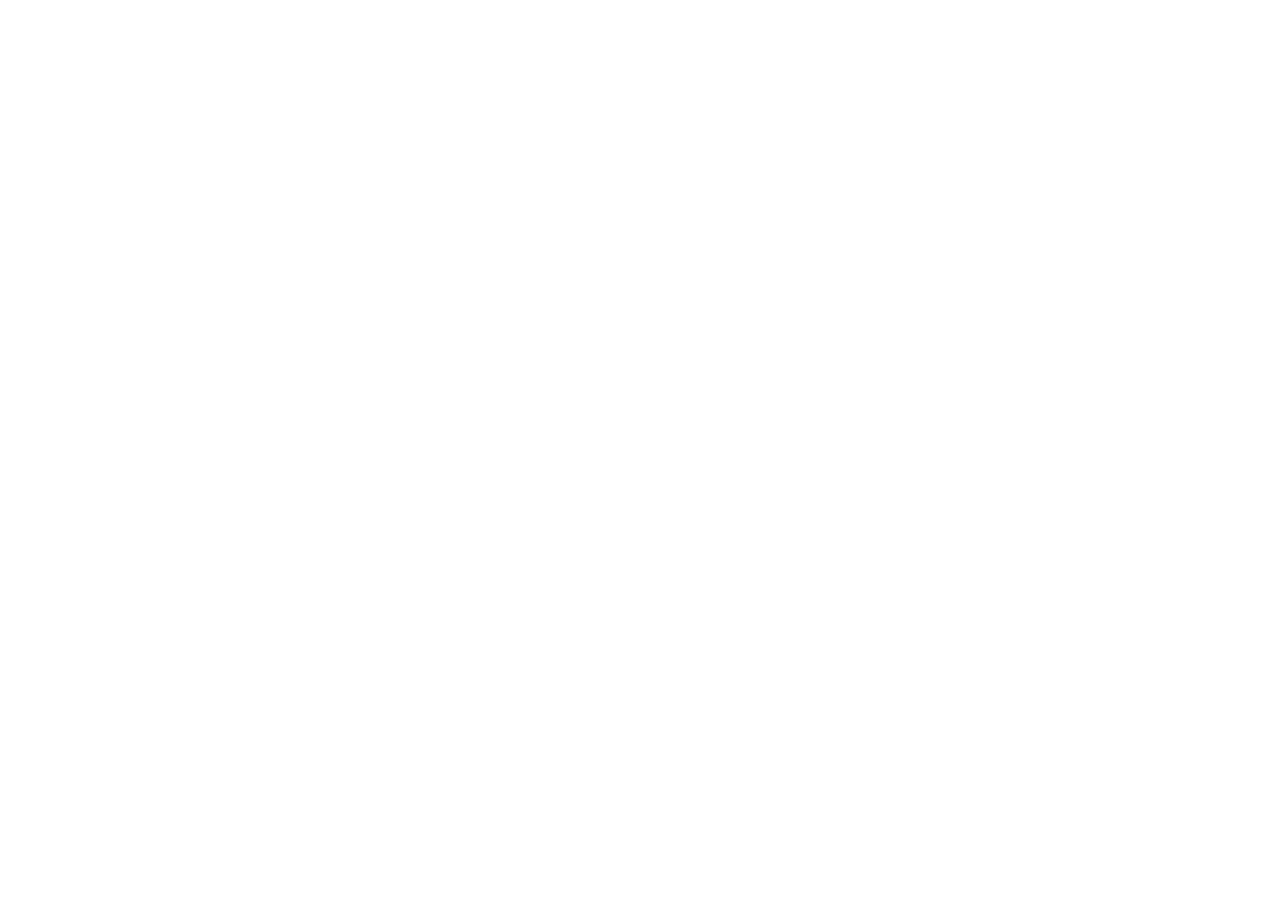
==== einopdracht/index.html @ c6a41807 "added folder with files" ====
<!DOCTYPE html>
<html lang="en">
  <head>
    <meta charset="UTF-8" />
    <meta http-equiv="X-UA-Compatible" content="IE=edge" />
    <meta name="viewport" content="width=device-width, initial-scale=1.0" />
    <title>Document</title>
    <link rel="stylesheet" href="./style.css" />
  </head>
  <body></body>
</html>
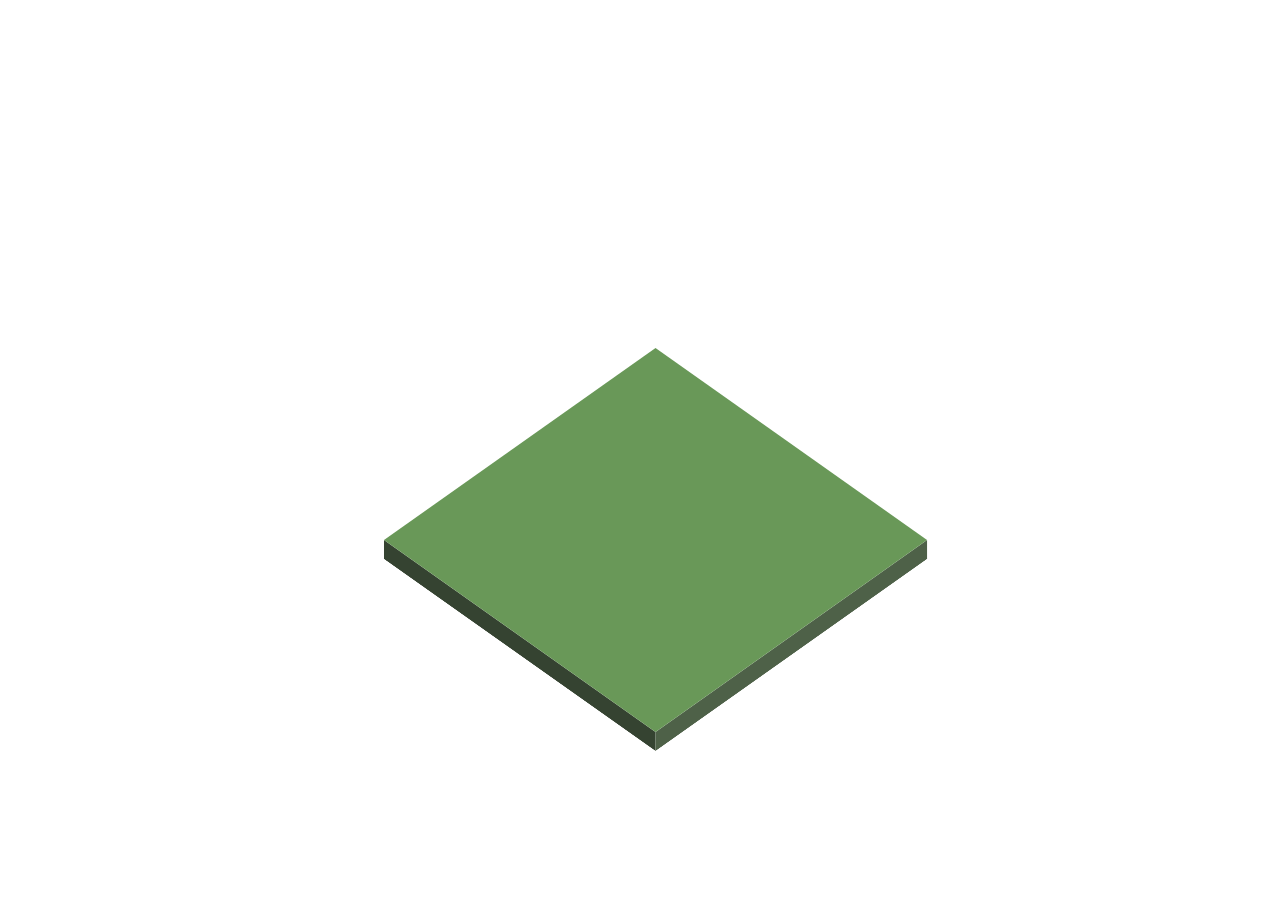
==== commit db672419: "made isometric grass" ====
--- a/einopdracht/index.html
+++ b/einopdracht/index.html
@@ -7,5 +7,20 @@
     <title>Document</title>
     <link rel="stylesheet" href="./style.css" />
   </head>
-  <body></body>
+  <body>
+    <main>
+      <!--  grass container  -->
+      <section>
+        <div></div>
+        <div></div>
+        <div></div>
+      </section>
+      <!--  house container  -->
+      <!--   <section>
+        <div></div>
+        <div></div>
+        <div></div>
+      </section> -->
+    </main>
+  </body>
 </html>
--- a/einopdracht/style.css
+++ b/einopdracht/style.css
@@ -0,0 +1,128 @@
+:root {
+  /*  house colors  */
+  --house-left: #f08080;
+  --house-right: #f4978e;
+
+  /* roof colors */
+  --roof-right: #ffdac9;
+  --roof-left: #d7987b;
+  --roof-top: #fbc4ab;
+
+  /* grass colors */
+  --grass-right: #4e6148;
+  --grass-left: #354331;
+  --grass-top: #699858;
+  --grass-shadow: #3e693b;
+
+  /*  tree dark  */
+  --tree-top-dark: #3b5035;
+  --tree-bottom-dark: #5c3636;
+
+  /*  tree light  */
+  --tree-top-light: #3f6134;
+  --tree-bottom-light: #714343;
+
+  /* campfire  */
+  --campfire-wood-base: #6a4f40;
+  --campfire-wood-end: #442e29;
+  --campfire-fire-within: #eada86;
+  --campfire-fire-middle: #e59459;
+  --campfire-fire-outer: #b52323;
+
+  /*  door  */
+  --door-front: #985151;
+  --door-side: #573535;
+  --door-top: #a97373;
+
+  /*  windows  */
+  --window-front: #e5f5ff;
+  --window-side: #c5dcea;
+  --window-top: #ffffff;
+  --window-curtain-light: #bab9ff;
+  --window-curtain-dark: #aba9ff;
+  --window-light-inside: #3b8cc7;
+
+  /*  bricks  */
+  --brick-left: #616161;
+  --bricks-right: #6d6d6d;
+  --bricks-top: #7e7e7e;
+
+  /*  chimney  */
+  --smoke: #eeeeee;
+  --base-dark: #573535;
+  --base-light: #985151;
+  --top-side: #696969;
+  --top-top: #9e9e9e;
+  --within-left: #707070;
+  --within-right: #515151;
+}
+
+body {
+  min-height: 100vh;
+  margin: 0;
+}
+
+main {
+  position: absolute;
+  aspect-ratio: 1;
+  transform-style: preserve-3d;
+  top: 60%;
+  left: 30%;
+}
+
+/* all sections */
+section {
+  transform: rotatex(45deg) rotateY(45deg);
+  transform-style: preserve-3d;
+}
+
+/* all divs and sections */
+div,
+section {
+  position: absolute;
+  aspect-ratio: 1;
+}
+
+/* grass container */
+
+/* grass container: left */
+section:nth-of-type(1) div:nth-of-type(1) {
+  background-color: var(--grass-left);
+
+  transform: rotatey(0deg);
+  transform-origin: right center;
+
+  width: 30vw;
+  height: 3vh;
+}
+
+/* grass container: right */
+section:nth-of-type(1) div:nth-of-type(2) {
+  background-color: var(--grass-right);
+
+  transform: rotatey(90deg);
+  transform-origin: right center;
+  width: 30vw;
+  height: 3vh;
+}
+
+/* grass container: top */
+section:nth-of-type(1) div:nth-of-type(3) {
+  background-color: var(--grass-top);
+
+  transform: rotatex(90deg);
+  transform-origin: top center;
+  width: 30vw;
+}
+
+/* house container */
+/* section:nth-of-type(2) div:nth-of-type(1) {
+    background-color: var(--house-left);
+  
+    transform: translatey(-2em) rotatey(0deg);
+    transform-origin: right center;
+  
+    width: 30vw;
+    height: 3vh;
+  }
+   */
